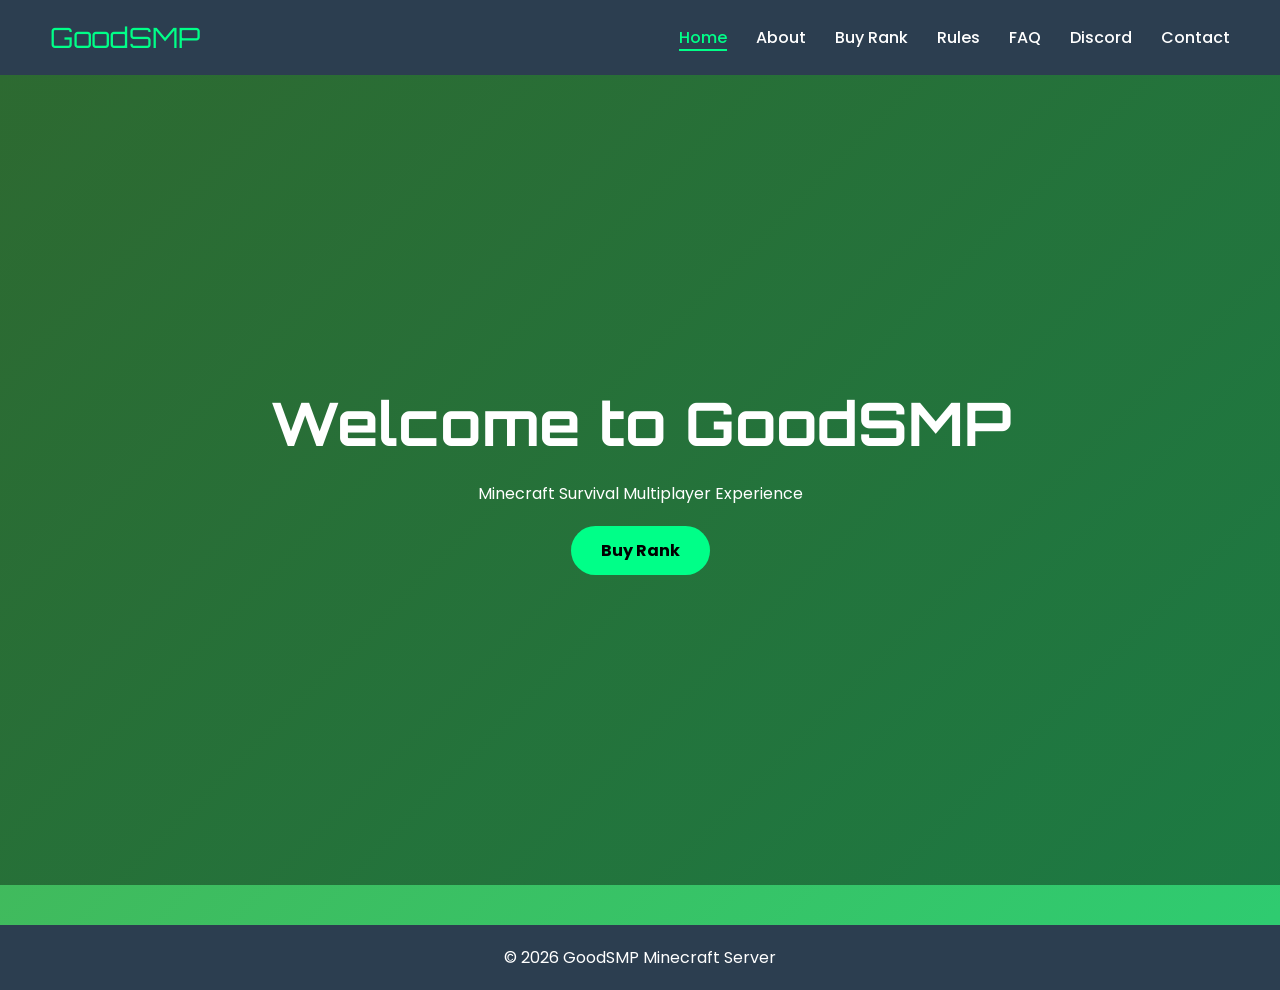
==== WEBSITE GoodSMP/index.html @ 44db37c2 "Add files via upload" ====
<!DOCTYPE html>
<html lang="en">
<head>
    <meta charset="UTF-8">
    <title>GoodSMP - Home</title>
    <meta name="viewport" content="width=device-width, initial-scale=1.0">
    <link rel="stylesheet" href="style.css">
</head>
<body> 

<header>
    <div class="logo">GoodSMP</div>
    <nav>
        <a href="index.html" class="active">Home</a>
        <a href="about.html">About</a>
        <a href="ranks.html">Buy Rank</a>
        <a href="server-rules.html">Rules</a>
        <a href="faq.html">FAQ</a>
        <a href="discord.html">Discord</a>
        <a href="contact.html">Contact</a>
    </nav>
</header>

<section class="hero">
    <div class="hero-content">
        <h1>Welcome to GoodSMP</h1>
        <p>Minecraft Survival Multiplayer Experience</p>
        <a href="ranks.html" class="btn">Buy Rank</a>
    </div>
</section>

<footer>
    © 2026 GoodSMP Minecraft Server
</footer>

</body>
</html>
---- WEBSITE GoodSMP/style.css ----
@import url('https://fonts.googleapis.com/css2?family=Orbitron:wght@600;800&family=Poppins:wght@300;400;600&display=swap');

* {
    margin: 0;
    padding: 0;
    box-sizing: border-box;
}

body {
    font-family: 'Poppins', sans-serif;
    background: linear-gradient(135deg, #4CAF50, #2ECC71);
    color: #222;
}

header {
    display: flex;
    justify-content: space-between;
    align-items: center;
    padding: 20px 50px;
    background: #2C3E50;
}

.logo {
    font-family: 'Orbitron', sans-serif;
    font-size: 28px;
    color: #00ff88;
}

nav a {
    color: white;
    text-decoration: none;
    margin-left: 25px;
    font-weight: 500;
    transition: 0.3s;
}

nav a:hover {
    color: #00ff88;
}
nav a.active {
    color: #00ff88;
    border-bottom: 2px solid #00ff88;
}

.hero {
     display: flex;
    height: 90vh;
    justify-content: center;
    align-items: center;
    text-align: center;
    background: linear-gradient(rgba(0,0,0,0.4), rgba(0,0,0,0.4)),
    url('https://images.unsplash.com/photo-1627856013091-fed6e4e30025') center/cover;
    color: white;
}

.hero h1 {
    font-size: 60px;
    font-family: 'Orbitron', sans-serif;
    margin-bottom: 20px;
}

.btn {
    display: inline-block;
    margin-top: 20px;
    padding: 12px 30px;
    background: #00ff88;
    color: black;
    border-radius: 30px;
    text-decoration: none;
    font-weight: bold;
    transition: 0.3s;
}

.btn:hover {
    background: white;
}

.page {
    padding: 80px 10%;
}

.page h2 {
    text-align: center;
    margin-bottom: 40px;
    font-size: 40px;
}

.box {
    background: white;
    padding: 40px;
    border-radius: 20px;
    box-shadow: 0 10px 25px rgba(0,0,0,0.2);
}

.ranks {
    display: grid;
    grid-template-columns: repeat(auto-fit, minmax(250px, 1fr));
    gap: 25px;
}

.card {
    background: white;
    padding: 25px;
    border-radius: 20px;
    box-shadow: 0 10px 25px rgba(0,0,0,0.2);
    transition: 0.3s;
}

.card:hover {
    transform: translateY(-10px);
}

.coming {
    text-align: center;
    margin-top: 40px;
    font-weight: bold;
}

footer {
    text-align: center;
    padding: 20px;
    background: #2C3E50;
    color: white;
    margin-top: 40px;
}
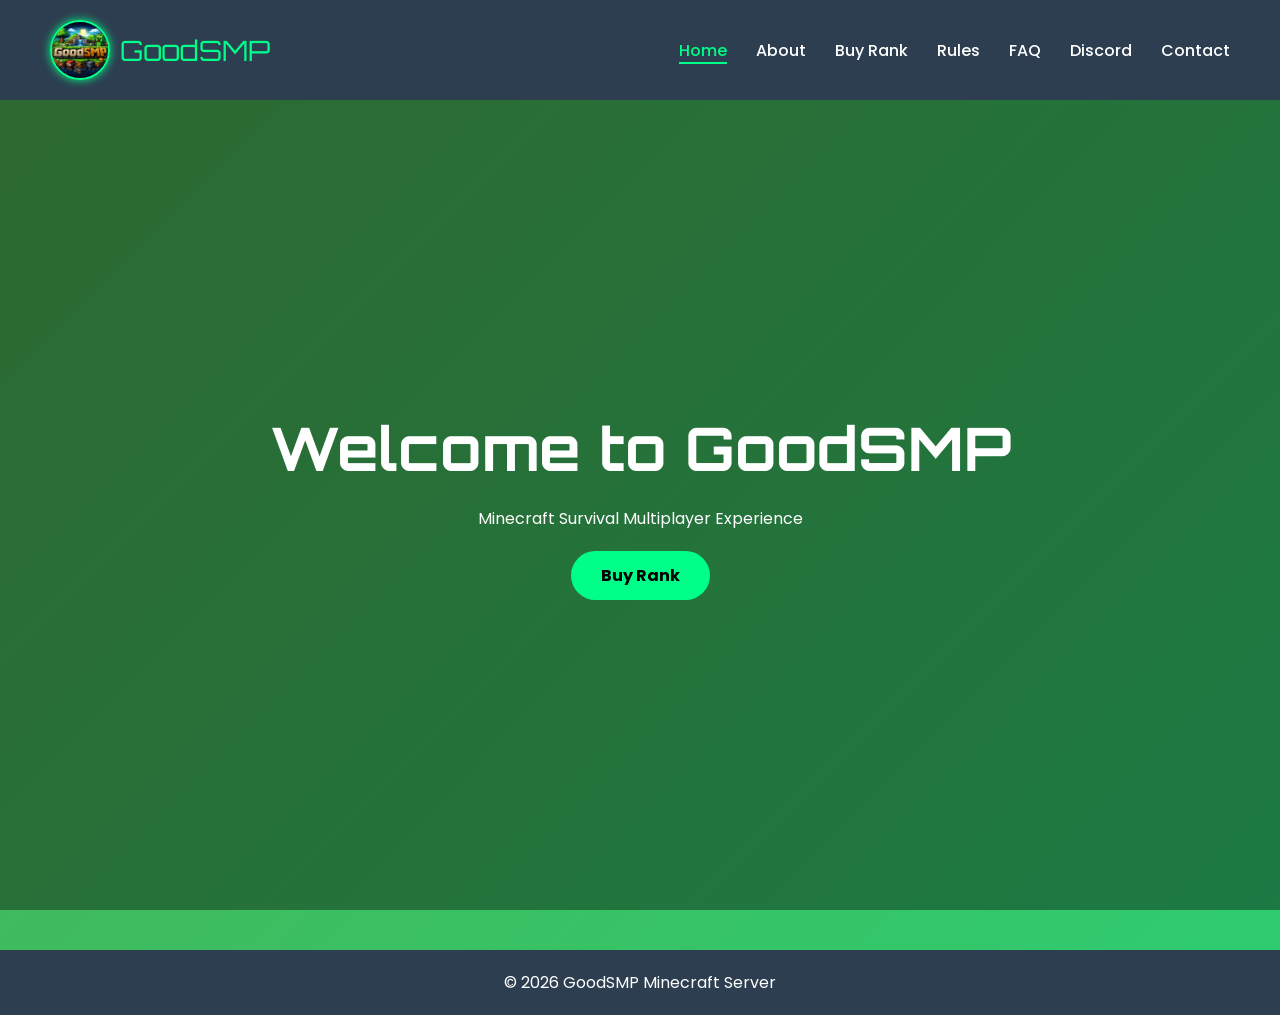
==== commit 51749954: "Add files via upload" ====
--- a/WEBSITE GoodSMP/index.html
+++ b/WEBSITE GoodSMP/index.html
@@ -1,36 +1,43 @@
 <!DOCTYPE html>
 <html lang="en">
 <head>
-    <meta charset="UTF-8">
-    <title>GoodSMP - Home</title>
-    <meta name="viewport" content="width=device-width, initial-scale=1.0">
-    <link rel="stylesheet" href="style.css">
+<meta charset="UTF-8">
+<title>GoodSMP - Home</title>
+<meta name="viewport" content="width=device-width, initial-scale=1.0">
+<link rel="stylesheet" href="style.css">
 </head>
-<body> 
+
+<body>
 
 <header>
-    <div class="logo">GoodSMP</div>
-    <nav>
-        <a href="index.html" class="active">Home</a>
-        <a href="about.html">About</a>
-        <a href="ranks.html">Buy Rank</a>
-        <a href="server-rules.html">Rules</a>
-        <a href="faq.html">FAQ</a>
-        <a href="discord.html">Discord</a>
-        <a href="contact.html">Contact</a>
-    </nav>
+
+<div class="logo">
+<img src="file_00000000ae407209b87ffa5e30f10033.png" alt="GoodSMP Logo">
+GoodSMP
+</div>
+
+<nav>
+<a href="index.html" class="active">Home</a>
+<a href="about.html">About</a>
+<a href="ranks.html">Buy Rank</a>
+<a href="server-rules.html">Rules</a>
+<a href="faq.html">FAQ</a>
+<a href="discord.html">Discord</a>
+<a href="contact.html">Contact</a>
+</nav>
+
 </header>
 
 <section class="hero">
-    <div class="hero-content">
-        <h1>Welcome to GoodSMP</h1>
-        <p>Minecraft Survival Multiplayer Experience</p>
-        <a href="ranks.html" class="btn">Buy Rank</a>
-    </div>
+<div class="hero-content">
+<h1>Welcome to GoodSMP</h1>
+<p>Minecraft Survival Multiplayer Experience</p>
+<a href="ranks.html" class="btn">Buy Rank</a>
+</div>
 </section>
 
 <footer>
-    © 2026 GoodSMP Minecraft Server
+© 2026 GoodSMP Minecraft Server
 </footer>
 
 </body>
--- a/WEBSITE GoodSMP/style.css
+++ b/WEBSITE GoodSMP/style.css
@@ -123,3 +123,20 @@
     color: white;
     margin-top: 40px;
 }
+.logo {
+    display: flex;
+    align-items: center;
+    font-family: 'Orbitron', sans-serif;
+    font-size: 28px;
+    color: #00ff88;
+    gap: 10px;
+}
+
+.logo img {
+    height: 60px;
+    width: 60px;
+    border-radius: 50%;
+    object-fit: cover;
+    border: 2px solid #00ff88;
+    box-shadow: 0 0 10px #00ff88;
+}
